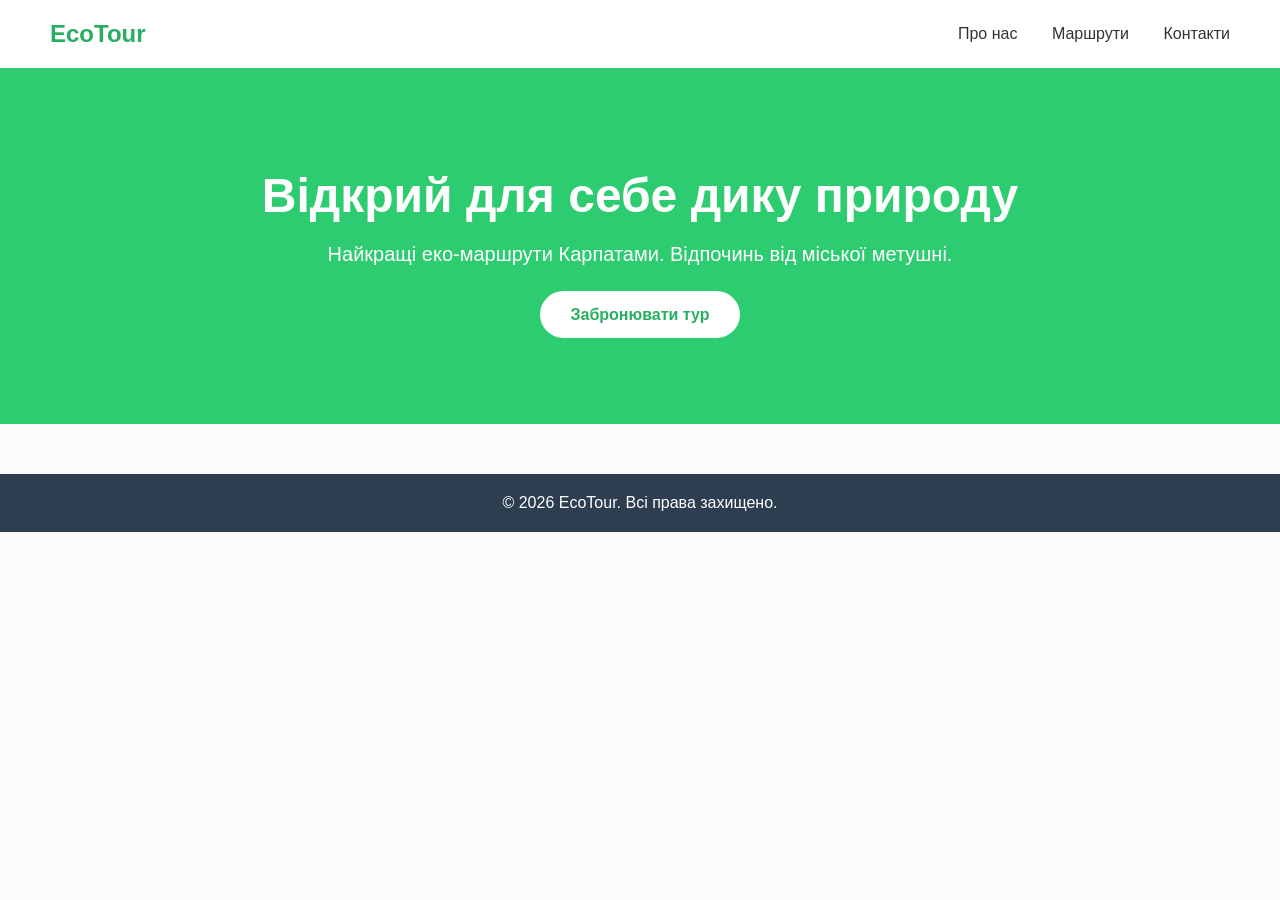
==== index.html @ ad5802e5 "Add files via upload" ====
<!doctype html>
<html>
<head>
<meta charset="utf-8">
<meta name="viewport" content="width=device-width, initial-scale=1.0">
<title>Untitled Document</title>
<link href="style.css" rel="stylesheet" type="text/css">
</head>

<body>
<header class="site-header">
    <div class="logo">EcoTour</div>
    <nav class="main-nav">
        <a href="#">Про нас</a>
        <a href="#">Маршрути</a>
        <a href="#">Контакти</a>
    </nav>
</header>

<main>
    <section class="hero-section">
        <h1>Відкрий для себе дику природу</h1>
        <p>Найкращі еко-маршрути Карпатами. Відпочинь від міської метушні.</p>
        <a href="#" class="btn-primary">Забронювати тур</a>
    </section>
</main>

<footer class="site-footer">
    <p>&copy; 2026 EcoTour. Всі права захищено.</p>
</footer>

</body>
</html>
---- style.css ----
@charset "utf-8";
/* CSS Document */
*{
    margin: 0;
    padding: 0;
    box-sizing: border-box;
    font-family: 'Segoe UI', Tahoma, Geneva, Verdana, sans-serif;
}

body {
    background-color: #f9fcfb; /* Світло-м'ятний фон сторінки */
    color: #333;
}

.site-header {
    background-color: #ffffff;
    padding: 20px 50px;
    display: flex; /* Вмикаємо Flexbox */
    justify-content: space-between; /* Розсуваємо елементи по краях */
    align-items: center; /* Центруємо по вертикалі */
    box-shadow: 0 2px 10px rgba(0,0,0,0.1); /* Додаємо легку тінь */
}

.logo {
    font-size: 24px;
    font-weight: bold;
    color: #27ae60; /* Зелений колір природи */
}

.main-nav a {
    text-decoration: none;
    color: #333;
    margin-left: 30px; /* Відступ між посиланнями */
    font-weight: 500;
}

.hero-section {
    background-color: #2ecc71; /* Яскраво-зелений фон банера */
    color: white;
    text-align: center;
    padding: 100px 20px;
}

.hero-section h1 {
    font-size: 48px;
    margin-bottom: 20px;
}

.hero-section p {
    font-size: 20px;
    margin-bottom: 40px;
}

/* Стилізація кнопки */
.btn-primary {
    background-color: #ffffff;
    color: #27ae60;
    padding: 15px 30px;
    text-decoration: none;
    border-radius: 25px;
    font-weight: bold;
    transition: 0.3s;
	-webkit-transition: all 0.3s ease; /* Для Chrome та Safari */
    -moz-transition: all 0.3s ease;    /* Для Firefox */
    transition: all 0.3s ease;         /* Стандарт */

}

.btn-primary:hover {
    background-color: #f1f1f1;
    box-shadow: 0 4px 15px rgba(0,0,0,0.2);
}

/* Оформлення футера */
.site-footer {
    text-align: center;
    padding: 20px;
    background-color: #2c3e50;
    color: white;
    margin-top: 50px;
}


@media (max-width:768px){
.site-header {
    flex-direction: column;
    padding-top: 15px;
    padding-bottom: 15px;
}
.main-nav {
    margin-top: 15px;
}
.hero-section h1 {
    font-size: 32px;
}
.hero-section p {
    font-size: 16px;
}
.main-nav a {
    margin-left: 15px;
}
}
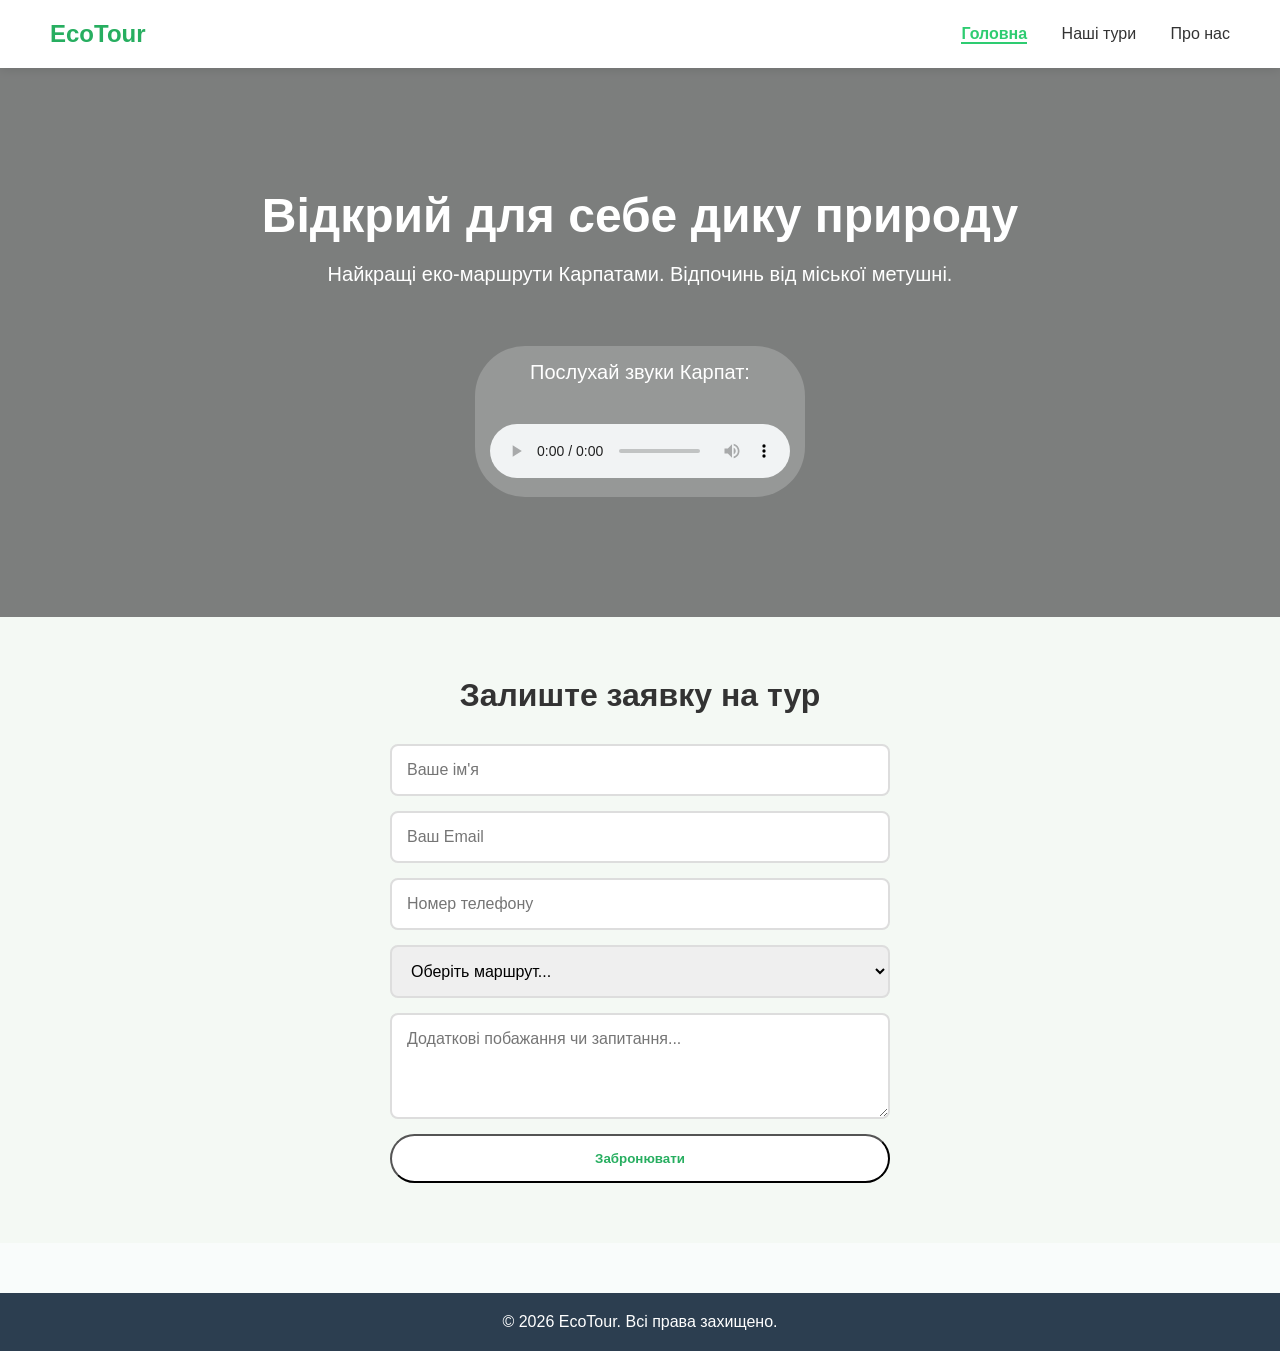
==== commit 08012852: "Add files via upload" ====
--- a/index.html
+++ b/index.html
@@ -3,30 +3,67 @@
 <head>
 <meta charset="utf-8">
 <meta name="viewport" content="width=device-width, initial-scale=1.0">
-<title>Untitled Document</title>
+<title>Ecotour</title>
 <link href="style.css" rel="stylesheet" type="text/css">
+<link rel="icon" href="images/favicon.png" type="image/png">
 </head>
 
 <body>
 <header class="site-header">
     <div class="logo">EcoTour</div>
-    <nav class="main-nav">
-        <a href="#">Про нас</a>
-        <a href="#">Маршрути</a>
-        <a href="#">Контакти</a>
-    </nav>
+       <nav class="main-nav">
+        <a href="index.html" class="active">Головна</a>
+        <a href="tours.html">Наші тури</a>
+        <a href="about.html">Про нас</a>
+       </nav>
+
 </header>
 
 <main>
     <section class="hero-section">
         <h1>Відкрий для себе дику природу</h1>
         <p>Найкращі еко-маршрути Карпатами. Відпочинь від міської метушні.</p>
-        <a href="#" class="btn-primary">Забронювати тур</a>
+   
+       <div class="audio-player">
+        <p>Послухай звуки Карпат:</p>
+        <audio controls loop>
+            <source src="media/forest.mp3" type="audio/mpeg">
+            Ваш браузер не підтримує аудіоелемент.
+        </audio>
+       </div>
+
     </section>
+	
+
+<section id="booking" class="booking-section">
+    <h2>Залиште заявку на тур</h2>
+    
+    <form action="#" method="POST" class="booking-form">
+        <input type="text" name="user_name" placeholder="Ваше ім'я" required>
+        
+        <input type="email" name="user_email" placeholder="Ваш Email" required>
+        
+        <input type="tel" name="user_phone" placeholder="Номер телефону">
+        
+        <select name="tour_choice" required>
+            <option value="" disabled selected>Оберіть маршрут...</option>
+            <option value="goverla">Сходження на Говерлу</option>
+            <option value="synevyr">Озеро Синевир</option>
+            <option value="wild">Дикі походи з наметами</option>
+        </select>
+        
+        <textarea name="user_message" rows="4" placeholder="Додаткові побажання чи запитання..."></textarea>
+        
+        <button type="submit" class="btn-primary">Забронювати</button>
+    </form>
+</section>
+
+	
+
 </main>
 
 <footer class="site-footer">
-    <p>&copy; 2026 EcoTour. Всі права захищено.</p>
+  <p>&copy; 2026 EcoTour. Всі права захищено.</p>
 </footer>
 
 </body>
--- a/style.css
+++ b/style.css
@@ -7,6 +7,14 @@
     font-family: 'Segoe UI', Tahoma, Geneva, Verdana, sans-serif;
 }
 
+/* Робимо всі картинки адаптивними (Responsive Images) */
+img {
+    max-width: 100%; /* Картинка ніколи не буде ширшою за свій контейнер */
+    height: auto; /* Пропорції (ширина/висота) не спотворяться */
+    display: block;
+}
+
+
 body {
     background-color: #f9fcfb; /* Світло-м'ятний фон сторінки */
     color: #333;
@@ -35,15 +43,18 @@
 }
 
 .hero-section {
-    background-color: #2ecc71; /* Яскраво-зелений фон банера */
+    background-image: linear-gradient(rgba(0, 0, 0, 0.5), rgba(0, 0, 0, 0.5)), url('images/hero.jpg'); /* Шлях до картинки */
+    background-size: cover; /* Розтягує фото, щоб воно покрило весь блок без порожнин */
+    background-position: center; /* Центрує найголовнішу частину фотографії */
     color: white;
     text-align: center;
-    padding: 100px 20px;
+    padding: 120px 20px;
 }
 
 .hero-section h1 {
     font-size: 48px;
     margin-bottom: 20px;
+	animation: fadeInDown 1.5s ease-out forwards; 
 }
 
 .hero-section p {
@@ -63,6 +74,7 @@
 	-webkit-transition: all 0.3s ease; /* Для Chrome та Safari */
     -moz-transition: all 0.3s ease;    /* Для Firefox */
     transition: all 0.3s ease;         /* Стандарт */
+	animation: pulse 2s infinite; /* Назва, тривалість 2 секунди, повторювати нескінченно */
 
 }
 
@@ -100,3 +112,148 @@
     margin-left: 15px;
 }
 }
+
+.popular-tours {
+    padding: 50px 20px;
+    text-align: center;
+}
+
+.popular-tours h2 {
+    margin-bottom: 30px;
+    font-size: 32px;
+}
+
+.tours-grid {
+    display: flex; /* Вмикаємо магію */
+    justify-content: center; /* Центруємо всі картки */
+    gap: 30px; /* Відстань між картками */
+    flex-wrap: wrap; /* Дозволяє карткам перенестися на новий рядок, якщо екран замалий */
+}
+
+.tour-card {
+    background-color: white;
+    border-radius: 10px;
+    overflow: hidden; /* Обрізає кути картинки, щоб вони не вилазили за заокруглені кути картки */
+    box-shadow: 0 4px 15px rgba(0,0,0,0.1);
+    width: 300px;
+	transition: all 0.4s ease;
+}
+
+.tour-card h3 {
+    padding: 15px;
+}
+
+.tour-card img {
+    filter: grayscale(100%); /* Робить фото чорно-білим */
+    transition: all 0.5s ease; /* Плавний перехід довжиною півсекунди */
+}
+
+.tour-card:hover img {
+    filter: grayscale(0%); /* Повертаємо колір */
+    transform: scale(1.1); /* Збільшуємо картинку на 10% */
+}
+
+.booking-section {
+    padding: 60px 20px;
+    background-color: #f4f9f4; /* Світло-зелений, еко-фон */
+    text-align: center;
+}
+
+.booking-section h2 {
+    margin-bottom: 30px;
+    font-size: 32px;
+}
+
+.booking-form {
+    max-width: 500px; /* Форма не розтягнеться на весь екран монітора */
+    margin: 0 auto; /* Центруємо саму форму по горизонталі */
+    display: flex; /* Вмикаємо Flexbox */
+    flex-direction: column; /* Ставимо поля одне під одним */
+    gap: 15px; /* Відстань між полями */
+}
+
+
+.booking-form input,
+.booking-form select,
+.booking-form textarea {
+    width: 100%; /* Займають всю ширину форми */
+    padding: 15px; /* Великі зручні відступи всередині */
+    border: 2px solid #ddd; /* Світло-сіра рамка */
+    border-radius: 8px; /* Заокруглені кути */
+    font-size: 16px; /* Читабельний шрифт */
+    font-family: inherit; /* Успадковуємо шрифт сайту, бо форми часто ставлять свій */
+    transition: all 0.3s ease; /* Плавний перехід для кліку */
+}
+
+
+.booking-form input:focus,
+.booking-form select:focus,
+.booking-form textarea:focus {
+    border-color: #2ecc71; /* Наш фірмовий зелений колір */
+    outline: none; /* Прибираємо стандартну синю рамку браузера */
+    box-shadow: 0 0 8px rgba(46, 204, 113, 0.3); /* Легке зелене світіння */
+}
+
+.tour-card:hover {
+    transform: translateY(-15px); /* Підіймає картку на 15 пікселів ВГОРУ (тому мінус) */
+    box-shadow: 0 15px 30px rgba(0,0,0,0.2); /* Робить тінь більшою і розмитішою */
+}
+
+@keyframes pulse {
+    0% { transform: scale(1); }       /* Стандартний розмір */
+    50% { transform: scale(1.05); }   /* Трохи збільшується (на 5%) */
+    100% { transform: scale(1); }     /* Повертається до норми */
+}
+
+@keyframes fadeInDown {
+    from { 
+        opacity: 0; /* Абсолютно прозорий */
+        transform: translateY(-50px); /* Зсунутий на 50px вгору */
+    }
+    to { 
+        opacity: 1; /* Повністю видимий */
+        transform: translateY(0); /* На своєму нормальному місці */
+    }
+}
+
+.team-photo {
+    display: block; /* Перетворюємо картинку з "літери" на окремий блок */
+    margin: 20px auto; /* 20px відступ зверху/знизу, і AUTO по боках (центрує блок) */
+    max-width: 800px; /* Обмежуємо ширину, щоб фото не було на весь екран монітора */
+    width: 100%; /* Адаптивність для телефонів */
+    border-radius: 15px; /* Красиво заокруглюємо кути */
+    box-shadow: 0 10px 20px rgba(0,0,0,0.1); /* Додаємо легку тінь для об'єму */
+}
+
+/* Підсвічування активної сторінки в меню */
+.main-nav a.active {
+    color: #2ecc71; /* Робимо текст зеленим */
+    font-weight: bold;
+    border-bottom: 2px solid #2ecc71; /* Додаємо підкреслення */
+}
+
+/* Стилі для відео-секції та карти */
+.video-promo, .contacts-map {
+    text-align: center;
+    padding: 40px 20px;
+    max-width: 800px; /* Обмежуємо максимальну ширину */
+    margin: 0 auto; /* Центруємо саму секцію */
+}
+
+/* Робимо всі фрейми (YouTube та Карти) адаптивними */
+.video-promo iframe, 
+.contacts-map iframe {
+    width: 100%; /* Завжди займають 100% доступної ширини екрана смартфона/ПК */
+    aspect-ratio: 16 / 9; /* Зберігаємо кінематографічну пропорцію */
+    border-radius: 12px; /* Красиві заокруглені кути */
+    box-shadow: 0 10px 20px rgba(0,0,0,0.1); /* Тінь для об'єму */
+}
+
+/* Стилізація блоку з аудіо */
+.audio-player {
+    margin-top: 20px;
+    background-color: rgba(255, 255, 255, 0.2);
+    padding: 15px;
+    border-radius: 50px;
+    display: inline-block;
+}
